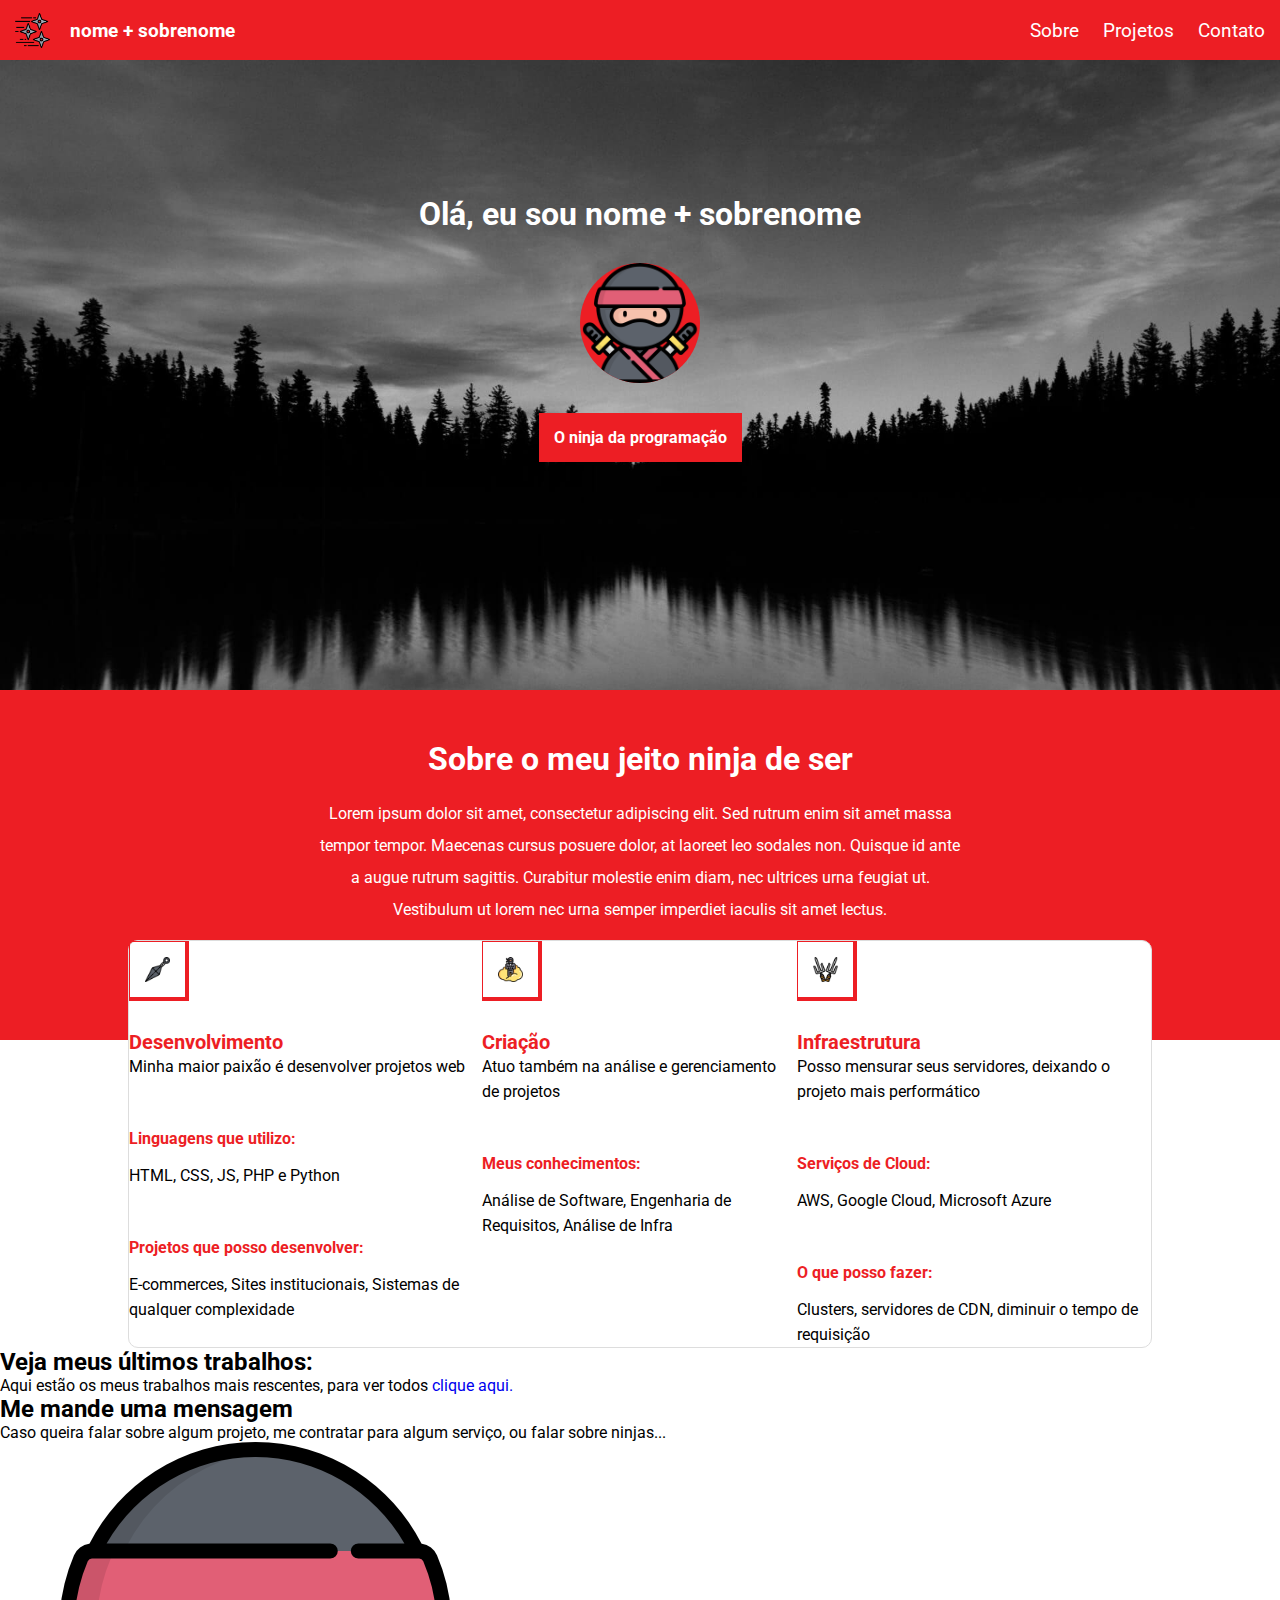
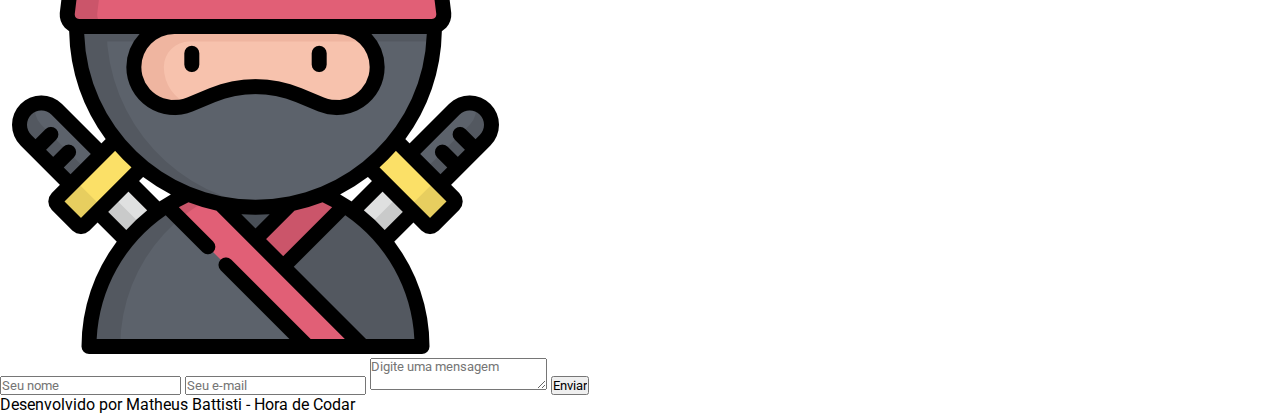
==== udemy_business/Flexbox_e_responsivo/index.html @ 87997b9b "HTML5 e CSS3: Crie seu primeiro site! (Flexbox e responsivo)" ====
<!DOCTYPE html>
<html lang="pt-br">
<head>
  <meta charset="UTF-8">
  <meta http-equiv="X-UA-Compatible" content="IE=edge">
  <meta name="viewport" content="width=device-width, initial-scale=1.0">
  <title>Meu Portifólio</title>
  <!--style-->
  <link rel="stylesheet" href="assets/css/reset.css">
  <link rel="stylesheet" href="assets/css/style.css">
  <!--fonts-->
  <link rel="preconnect" href="https://fonts.googleapis.com">
<link rel="preconnect" href="https://fonts.gstatic.com" crossorigin>
<link href="https://fonts.googleapis.com/css2?family=Roboto:wght@300&display=swap" rel="stylesheet">
</head>
<body>
    <!-- navbar -->
    <header class="header">

      <div class="header--box">
        <img src="assets/image/shuriken.png" alt="Estrela Ninja" class="header--img">
        <h2 class="header--title">nome + sobrenome</h2>    
      </div>

      <nav class="navbar">
        <ul id="navbar-menu">
          <li class="navbar--list"><a href="#" class="navbar--link">Sobre</a></li>
          <li class="navbar--list"><a href="#" class="navbar--link">Projetos</a></li>
          <li class="navbar--list"><a href="#" class="navbar--link">Contato</a></li>
        </ul>
      </nav>

    </header>
    <!--End navbar -->

    <main class="main">
      <!-- banner-->
      <div class="banner">
        <div class="banner--info">
          <h1 class="banner--title">Olá, eu sou nome + sobrenome</h1>
          <img src="assets/image/ninja.png" alt="Perfil Ninja" class="banner--img">
          <p class="banner--text">O ninja da programação</p>
        </div>
      </div>
      <!--End banner-->

      <!-- about-->
      <section class="about_section">
        <h2 class="about_section--title">Sobre o meu jeito ninja de ser</h2>
        <p class="about_section--text">Lorem ipsum dolor sit amet, consectetur adipiscing elit. Sed rutrum enim sit amet massa tempor tempor. Maecenas cursus posuere dolor, at laoreet leo sodales non. Quisque id ante a augue rutrum sagittis. Curabitur molestie enim diam, nec ultrices urna feugiat ut. Vestibulum ut lorem nec urna semper imperdiet iaculis sit amet lectus.</p>
      </section>
      <!--End about-->
      
      <!--skills-->
    <section class="skills_section">
      <div class="skills_section--container">

        <div class="skills-container">
          <img src="assets/image/weapon1.png" alt="Weapons" class="skills-container--img">
          <h3 class="skills-container--title">Desenvolvimento</h3>
          <p class="skills-container--text">Minha maior paixão é desenvolver projetos web</p>
          <p class="skills-container--subtitle">Linguagens que utilizo:</p>
          <p class="skills-container--text">HTML, CSS, JS, PHP e Python</p>
          <p class="skills-container--subtitle">Projetos que posso desenvolver:</p>
          <p class="skills-container--text">E-commerces, Sites institucionais, Sistemas de qualquer complexidade</p>
        </div>

        <div class="skills-container center">
          <img src="assets/image/weapon2.png" alt="Weapons" class="skills-container--img">
          <h3 class="skills-container--title">Criação</h3>
          <p class="skills-container--text">Atuo também na análise e gerenciamento de projetos</p>
          <p class="skills-container--subtitle">Meus conhecimentos:</p>
          <p class="skills-container--text">Análise de Software, Engenharia de Requisitos, Análise de Infra</p>
        </div>

        <div class="skills-container">
          <img src="assets/image/weapon3.png" alt="Weapons" class="skills-container--img">
          <h3 class="skills-container--title">Infraestrutura</h3>
          <p class="skills-container--text">Posso mensurar seus servidores, deixando o projeto mais performático</p>
          <p class="skills-container--subtitle">Serviços de Cloud:</p>
          <p class="skills-container--text">AWS, Google Cloud, Microsoft Azure</p>
          <p class="skills-container--subtitle">O que posso fazer:</p>
          <p class="skills-container--text">Clusters, servidores de CDN, diminuir o tempo de requisição</p>
        </div>

      </div>
    </section>
    <!--End skills-->

    <!-- jobs-->
    <section id="jobs_section">
      <h2 class="jobs_section--title">Veja meus últimos trabalhos:</h2>
      <p class="jobs_section--text">Aqui estão os meus trabalhos mais rescentes, para ver todos <a href="#" class="jobs_section--link">clique aqui.</a></p>

      <div class="jobs_section--container">
        <div class="jobs_section--box proj1"></div>
        <div class="jobs_section--box proj2"></div>
        <div class="jobs_section--box proj3"></div>
      </div>

      <div class="jobs_section--container">
        <div class="jobs_section--box proj2"></div>
        <div class="jobs_section--box proj3"></div>
        <div class="jobs_section--box proj1"></div>
      </div>
    </section>
    <!--End jobs-->
    </main>
    
    <!-- footer inicio -->
    <footer class="footer">
      <h2 class="footer--title">Me mande uma mensagem</h2>
      <p class="footer--text">Caso queira falar sobre algum projeto, me contratar para algum serviço, ou falar sobre ninjas...</p>
      <img src="assets/image/ninja.png" alt="Perfil Ninja" class="footer--img">

      <form action="" method="" >
        <input type="text" name="name" placeholder="Seu nome">
        <input type="email" name="email" placeholder="Seu e-mail">
        <textarea name="msg" placeholder="Digite uma mensagem"></textarea>
        <input type="submit" value="Enviar">
      </form>

      <p>Desenvolvido por <span class="detail">Matheus Battisti - Hora de Codar</span></p>
    </footer>
    <!--End footer-->
  </body>
</html>
---- udemy_business/Flexbox_e_responsivo/assets/css/style.css ----
/*HEADER*/
@import url('header/header.css');
@import url('header/header-img.css');
@import url('header/header-box.css');
@import url('header/header-txt.css');
/*NAVBAR*/
@import url('navbar/navbar-link.css');
@import url('navbar/navbar-list.css');
/*BANNER*/
@import url('banner/banner.css');
@import url('banner/banner-img.css');
@import url('banner/banner-info.css');
@import url('banner/banner-txt.css');
/*ABOUT SECTION*/
@import url('about_section/about_section.css');
@import url('about_section/about_section--txt.css');
/*SKILLS SECTION*/
@import url('skills_section/skills_section.css');
@import url('skills_section/skills_section-img.css');
@import url('skills_section/skills_section-txt.css');
@import url('skills_section/skills_section-container.css');
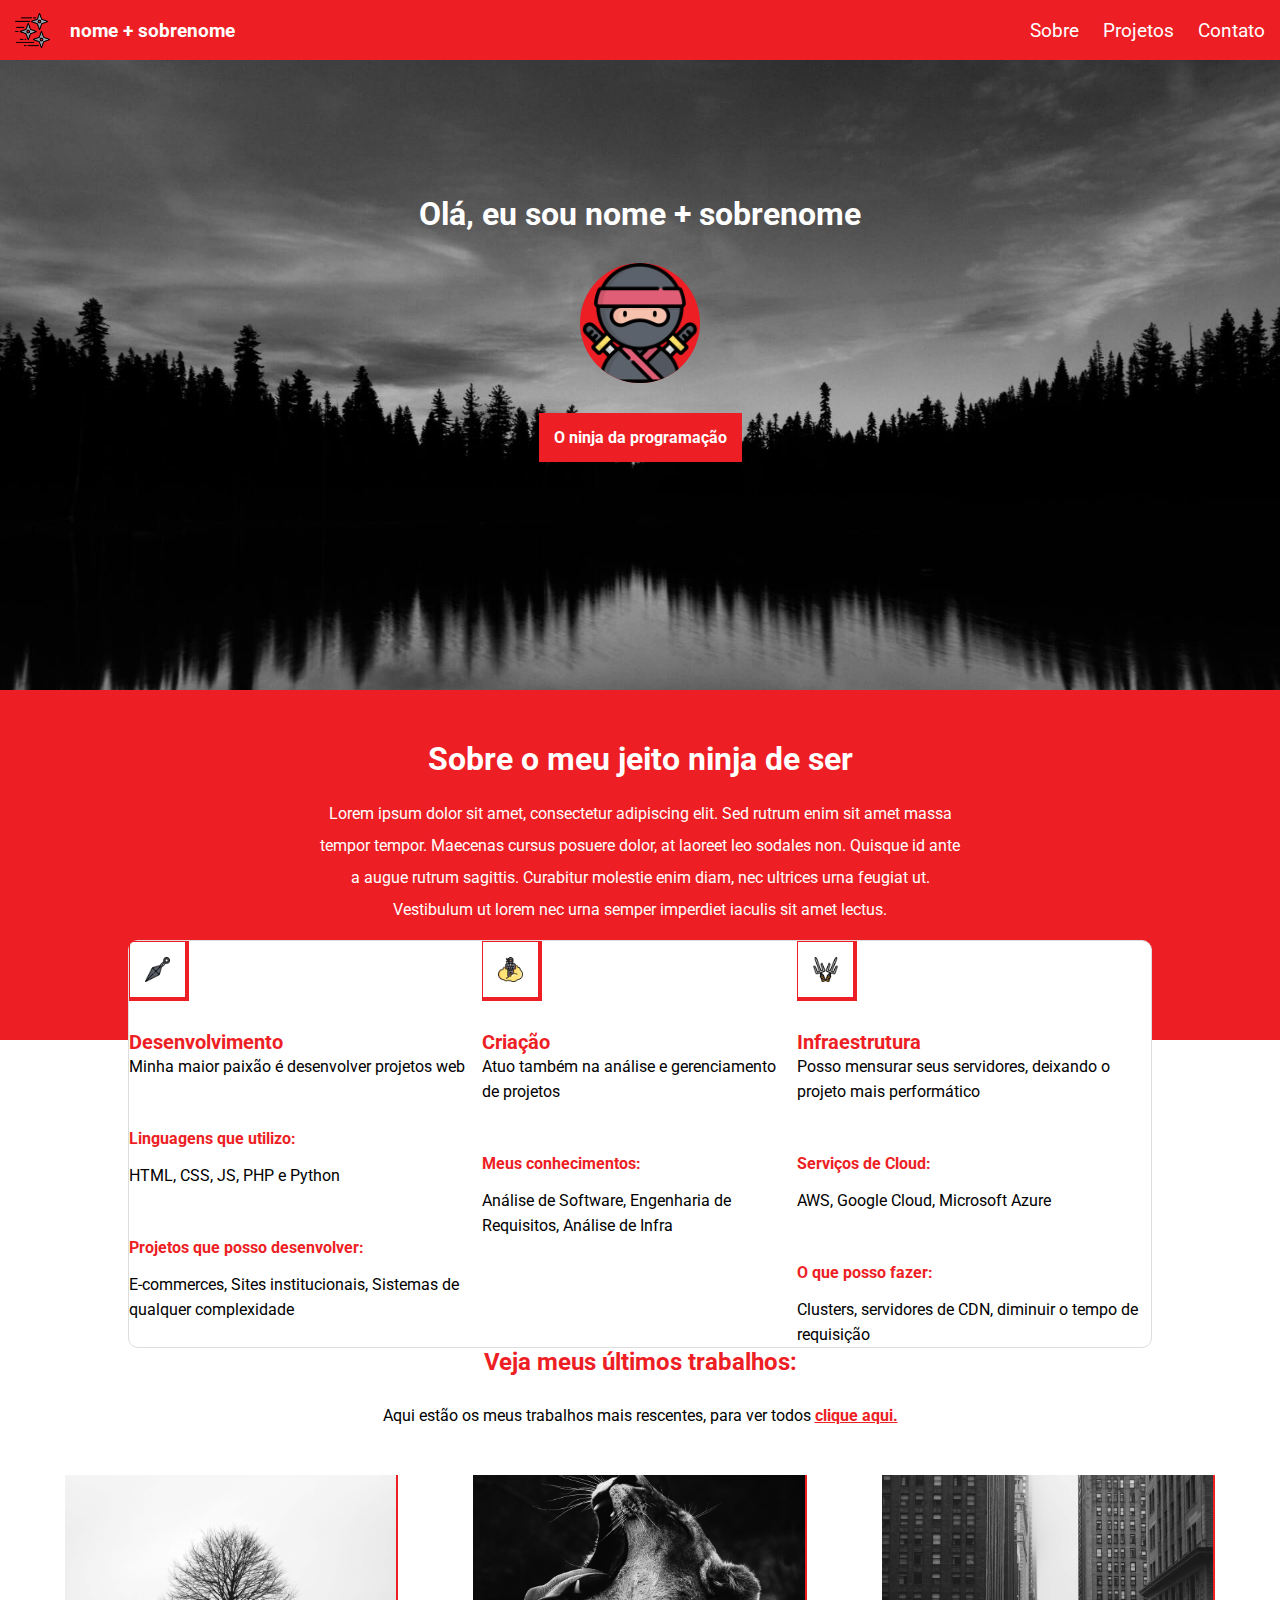
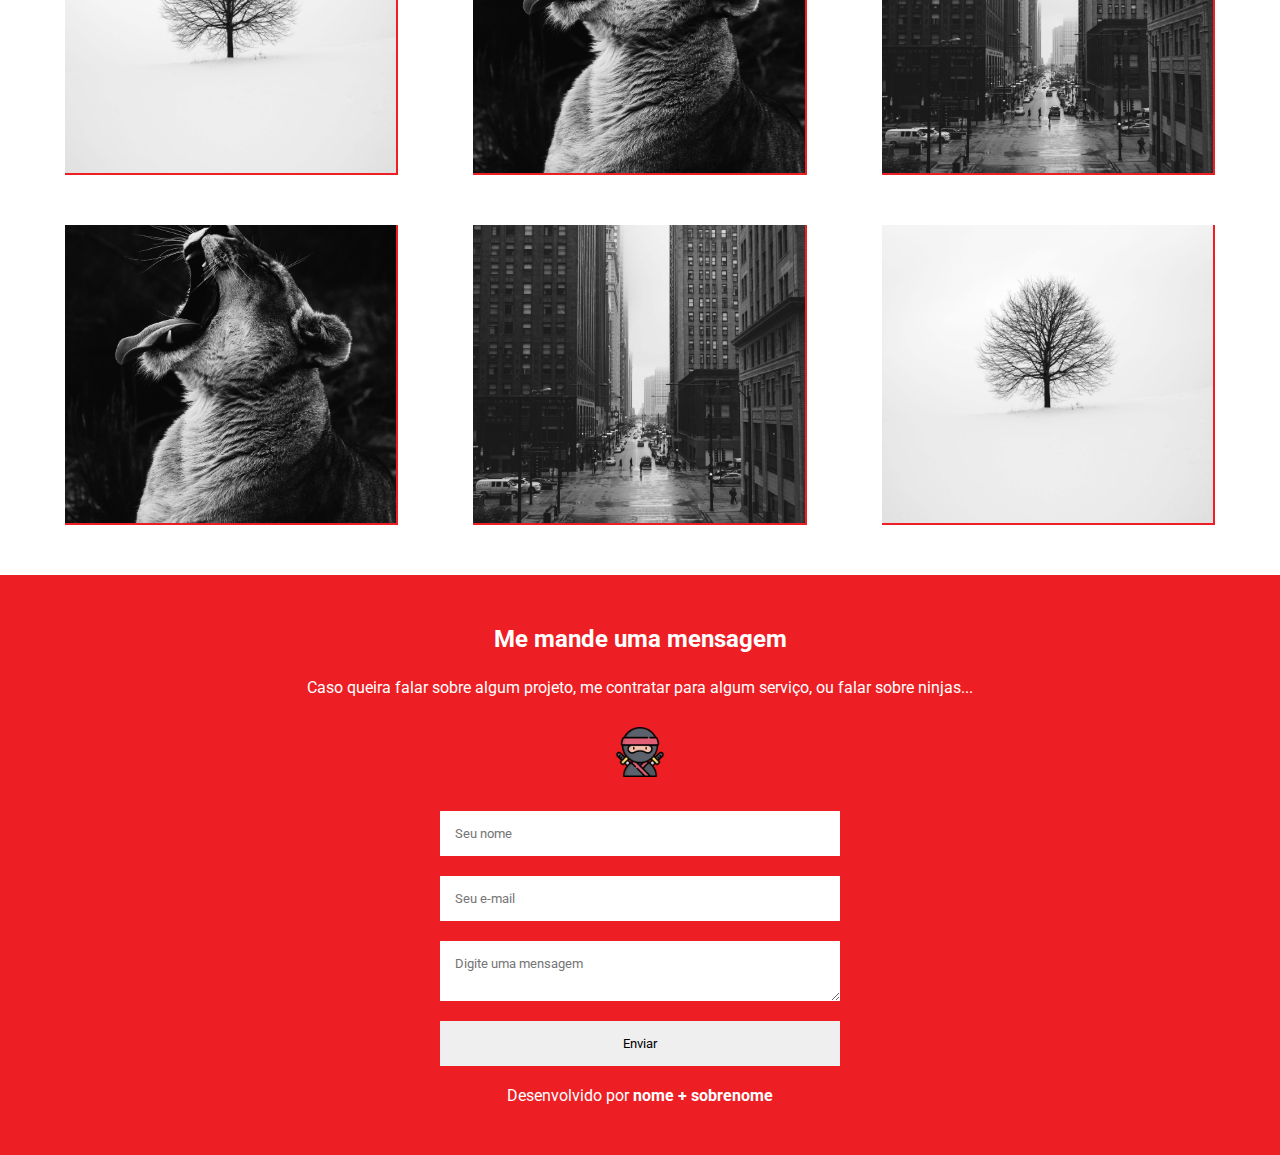
==== commit d2e41be0: "HTML5 e CSS3: Crie seu primeiro site! (Flexbox e responsivo)" ====
--- a/udemy_business/Flexbox_e_responsivo/index.html
+++ b/udemy_business/Flexbox_e_responsivo/index.html
@@ -66,7 +66,7 @@
           <p class="skills-container--text">E-commerces, Sites institucionais, Sistemas de qualquer complexidade</p>
         </div>
 
-        <div class="skills-container center">
+        <div class="skills-container container--center">
           <img src="assets/image/weapon2.png" alt="Weapons" class="skills-container--img">
           <h3 class="skills-container--title">Criação</h3>
           <p class="skills-container--text">Atuo também na análise e gerenciamento de projetos</p>
@@ -114,14 +114,14 @@
       <p class="footer--text">Caso queira falar sobre algum projeto, me contratar para algum serviço, ou falar sobre ninjas...</p>
       <img src="assets/image/ninja.png" alt="Perfil Ninja" class="footer--img">
 
-      <form action="" method="" >
-        <input type="text" name="name" placeholder="Seu nome">
-        <input type="email" name="email" placeholder="Seu e-mail">
-        <textarea name="msg" placeholder="Digite uma mensagem"></textarea>
-        <input type="submit" value="Enviar">
+      <form action="" method="" class="form">
+        <input type="text" name="name" placeholder="Seu nome"  class="form--input">
+        <input type="email" name="email" placeholder="Seu e-mail" class="form--input">
+        <textarea name="msg" placeholder="Digite uma mensagem" class="form--textarea"></textarea>
+        <input type="submit" value="Enviar" class="footer--btn">
       </form>
 
-      <p>Desenvolvido por <span class="detail">Matheus Battisti - Hora de Codar</span></p>
+      <p>Desenvolvido por <span class="footer--text-detail">nome + sobrenome</span></p>
     </footer>
     <!--End footer-->
   </body>
--- a/udemy_business/Flexbox_e_responsivo/assets/css/style.css
+++ b/udemy_business/Flexbox_e_responsivo/assets/css/style.css
@@ -19,5 +19,19 @@
 @import url('skills_section/skills_section-img.css');
 @import url('skills_section/skills_section-txt.css');
 @import url('skills_section/skills_section-container.css');
+/*JOBS SECTION*/
+@import url('jobs_section/jobs_section--box.css');
+@import url('jobs_section/jobs_section--container.css');
+@import url('jobs_section/jobs_section--link.css');
+@import url('jobs_section/jobs_section--text.css');
+@import url('jobs_section/jobs_section--img.css');
+@import url('jobs_section/jobs_section.css');
+/*FOOTER*/
+@import url('footer/footer.css');
+@import url('footer/footer--text.css');
+@import url('footer/footer--img.css');
+/*FORM*/
+@import url('footer/form/form.css');
+@import url('footer/form/form-btn.css');
 
 
